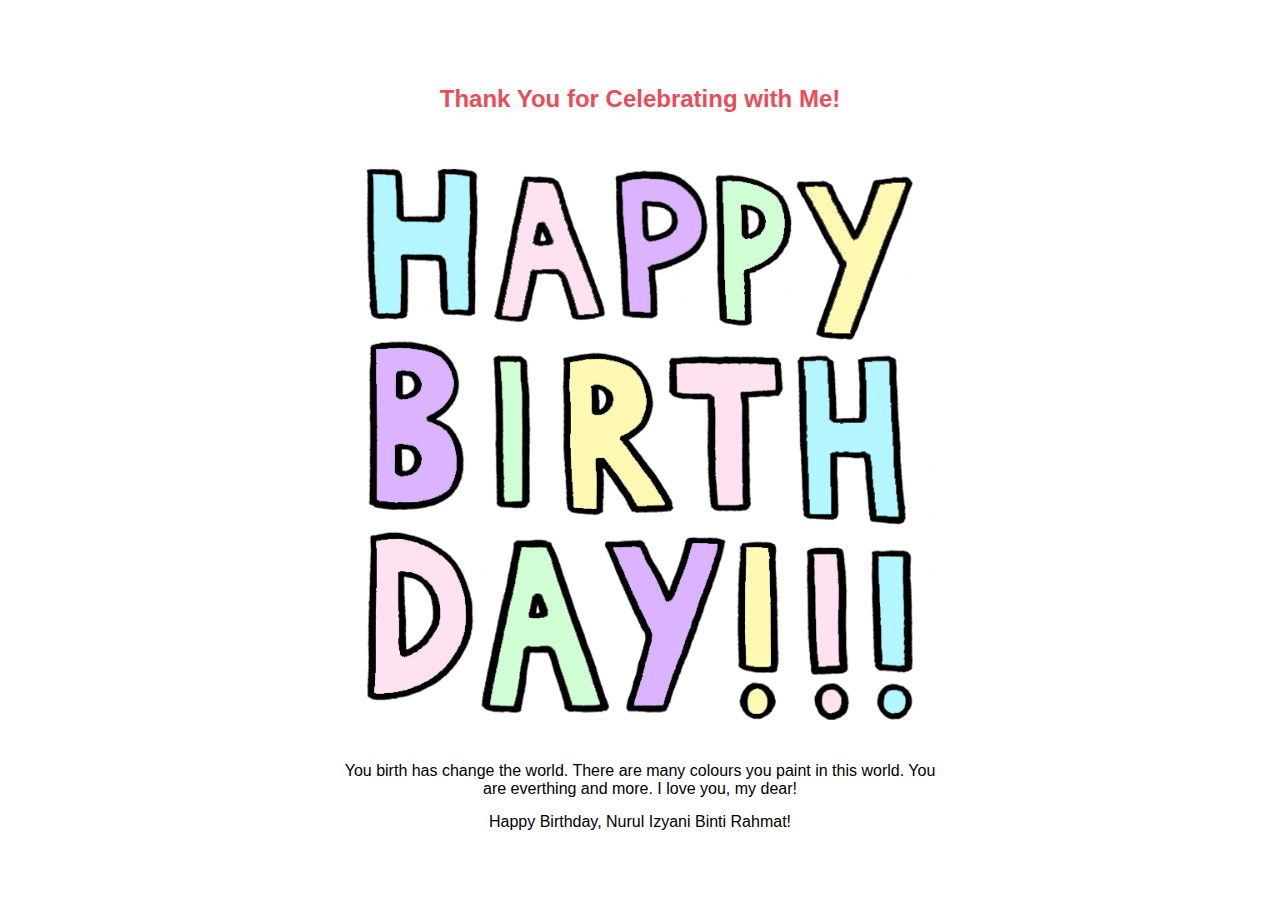
==== finalpage.html @ 0643c3c3 "Add files via upload" ====
<!DOCTYPE html>
<html lang="en">
<head>
    <meta charset="UTF-8">
    <meta name="viewport" content="width=device-width, initial-scale=1.0">
    <title>Celebrations</title>
    <link rel="stylesheet" href="style.css"/>
</head>
<body>
    <div class="wrapper">
        <h2>Thank You for Celebrating with Me!</h2>
        <img class="gif" alt="gif" src="Media/happybirthday.gif"/>
        <p>You birth has change the world. There are many colours you paint in this world. You are everthing and more. I love you, my dear!</p>
        <p>Happy Birthday, Nurul Izyani Binti Rahmat!</p>
    </div>
</body>
</html>
---- style.css ----
*{
    margin: 0;
    padding: 0;
    box-sizing: border-box;
}

body {
    display: flex;
    justify-content: center;
    align-items: center;
    min-height: 100vh;
    background: rgb(255, 255, 255);
    font-family: Verdana, Geneva, Tahoma, sans-serif;
    text-align: center;
}

.wrapper {
    width: 80%;
    max-width: 600px;
    margin: 0 auto;
}

.gif {
    height: 50%;
    width: 100%;
    align-items: center;
}

h1, h2 {
    color: #e94d58;
    margin-top: 30px;
    margin-bottom: 30px;
}

img {
    width: 100%;
    height: 100%;
    align-items: center;
}

p {
    margin: 15px 0;
}

a {
    display: inline-block;
    padding: 10px 20px;
    margin-top: 20px;
    background-color: #e94d58;
    color: white;
    text-decoration: none;
    border-radius: 5px;
}

a:hover {
    background-color: #bf3b48;
}
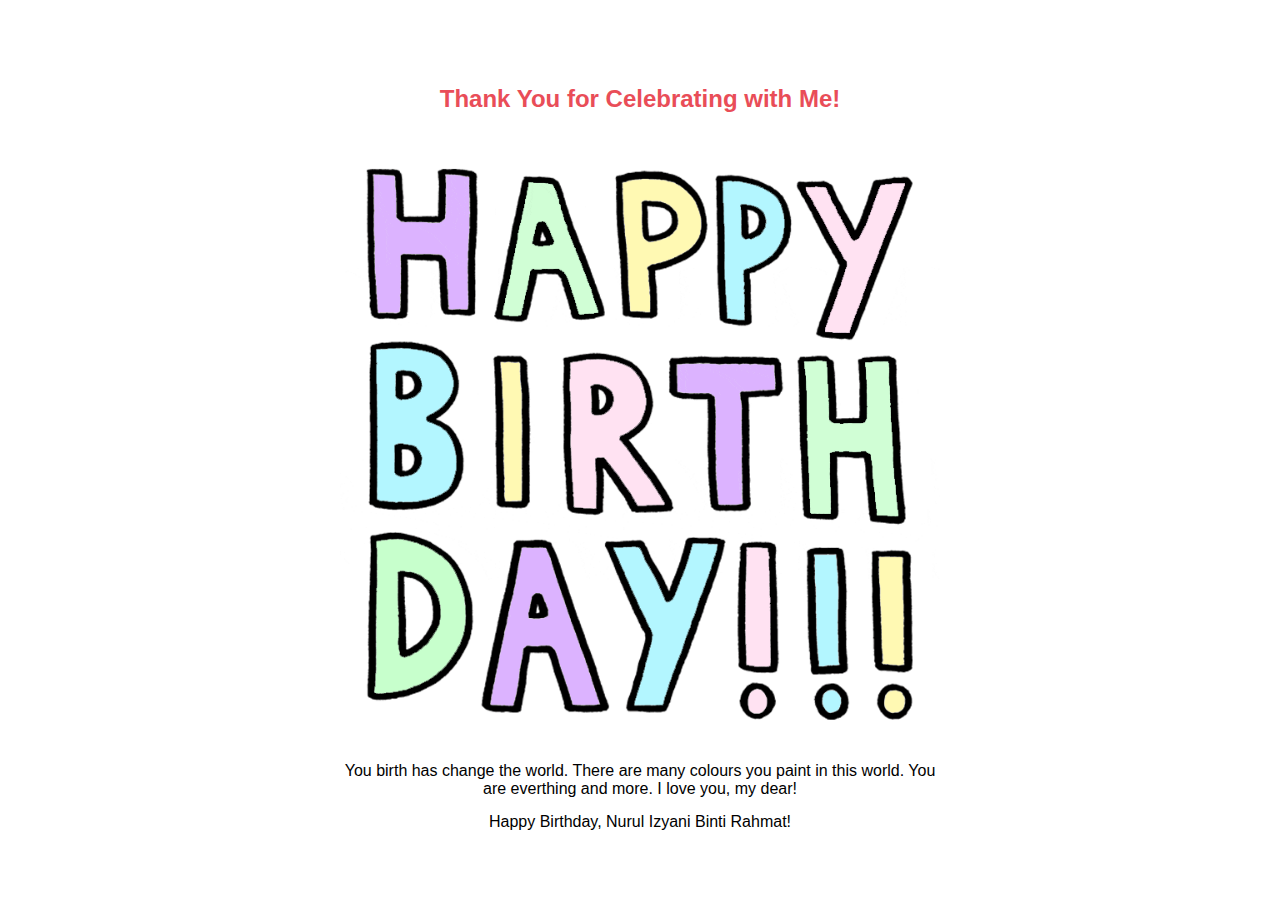
==== commit 26a9fef7: "finalpage.html" ====
--- a/finalpage.html
+++ b/finalpage.html
@@ -3,7 +3,7 @@
 <head>
     <meta charset="UTF-8">
     <meta name="viewport" content="width=device-width, initial-scale=1.0">
-    <title>Celebrations</title>
+    <title> Final - Celebrations</title>
     <link rel="stylesheet" href="style.css"/>
 </head>
 <body>
@@ -14,4 +14,4 @@
         <p>Happy Birthday, Nurul Izyani Binti Rahmat!</p>
     </div>
 </body>
-</html>+</html>
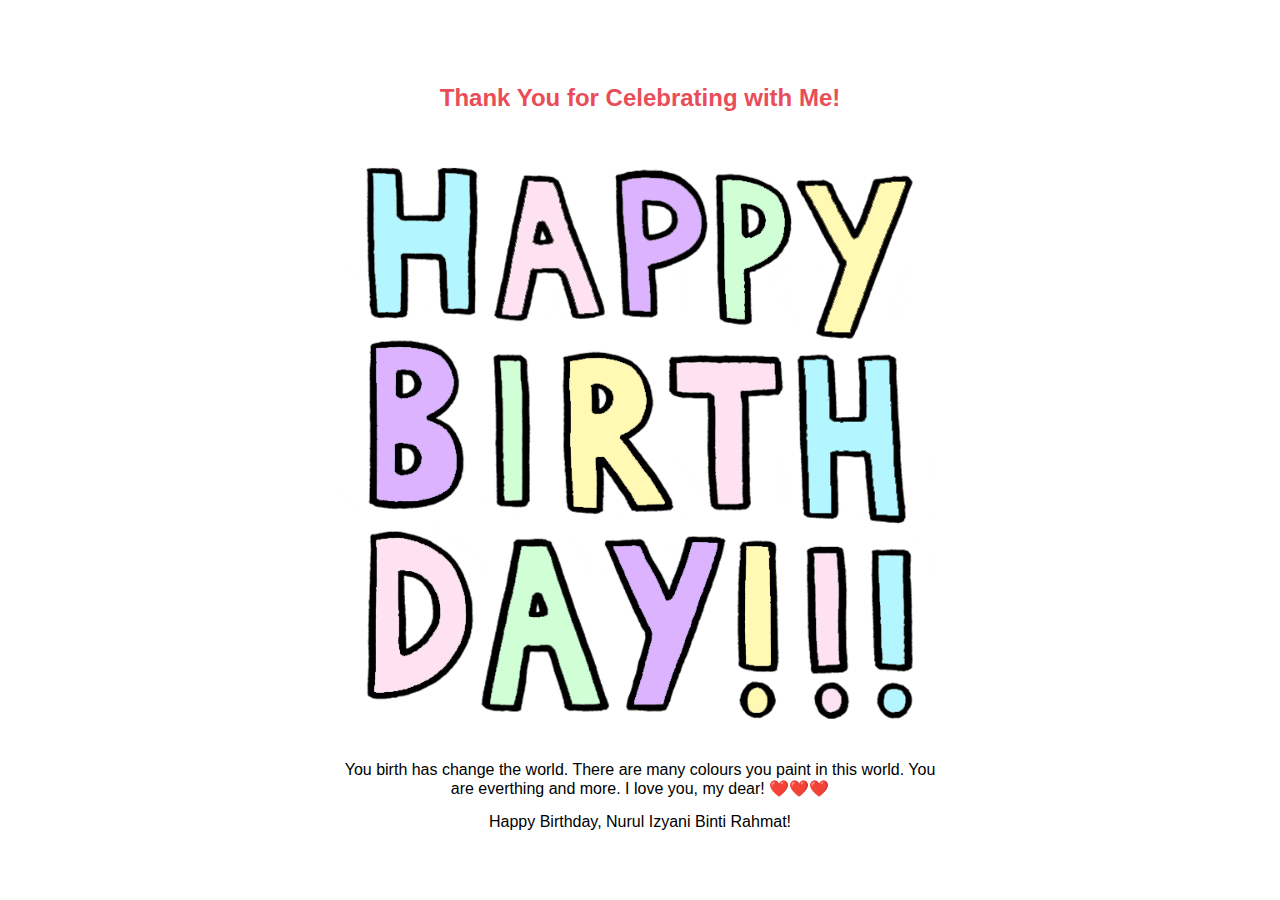
==== commit 69fbe13f: "finalpage.html" ====
--- a/finalpage.html
+++ b/finalpage.html
@@ -3,14 +3,14 @@
 <head>
     <meta charset="UTF-8">
     <meta name="viewport" content="width=device-width, initial-scale=1.0">
-    <title> Final - Celebrations</title>
+    <title>Celebrations</title>
     <link rel="stylesheet" href="style.css"/>
 </head>
 <body>
     <div class="wrapper">
         <h2>Thank You for Celebrating with Me!</h2>
         <img class="gif" alt="gif" src="Media/happybirthday.gif"/>
-        <p>You birth has change the world. There are many colours you paint in this world. You are everthing and more. I love you, my dear!</p>
+        <p>You birth has change the world. There are many colours you paint in this world. You are everthing and more. I love you, my dear! ❤️❤️❤️</p>
         <p>Happy Birthday, Nurul Izyani Binti Rahmat!</p>
     </div>
 </body>
